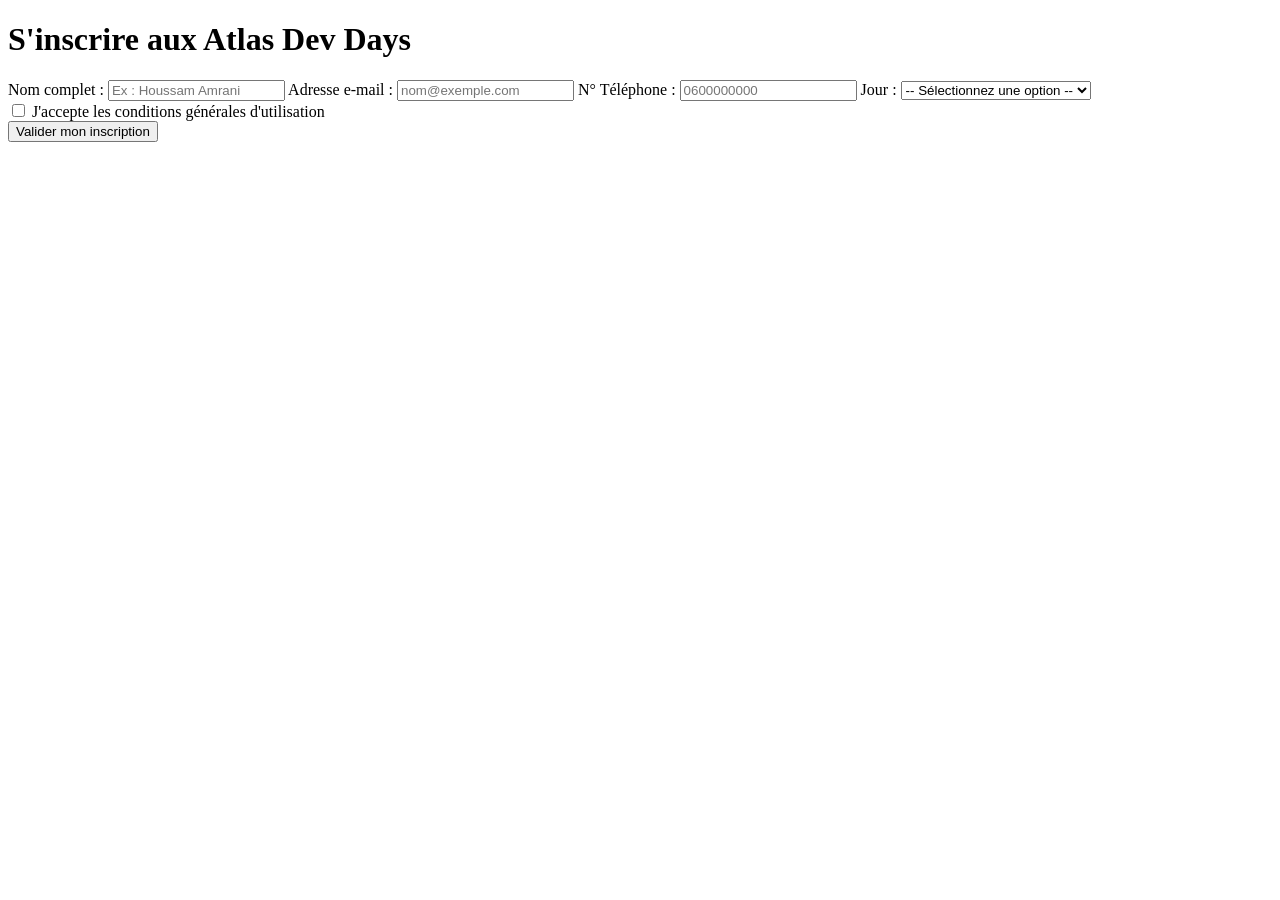
==== inscription.html @ 18664555 "Vérification des pages sur le validateur W3C" ====
<!DOCTYPE html>
<html lang="fr">

<head>
  <meta charset="UTF-8">
  <title>Nos Intervenants</title>
</head>
<body>
<main>
  <h1>S'inscrire aux Atlas Dev Days</h1>

  <form action="#" method="POST">

    <label for="fullname">Nom complet :</label>
    <input type="text" id="fullname" name="fullname"
           required placeholder="Ex : Houssam Amrani">

    <label for="email">Adresse e-mail :</label>
    <input type="email" id="email" name="email"
           required placeholder="nom@exemple.com">

    <label for="phone">N° Téléphone :</label>
    <input type="tel" id="phone" name="phone"
           required placeholder="0600000000">

    <label for="day-select">Jour :</label>
    <select id="day-select" name="day" required>
      <option value="">-- Sélectionnez une option --</option>
      <option value="jour1">Jour 1 (09 Oct)</option>
      <option value="jour2">Jour 2 (10 Oct)</option>
      <option value="pass2jours">Pass 2 Jours</option>
    </select>

    <div>
      <input type="checkbox" id="terms" name="terms" required>
      <label for="terms">
        J'accepte les conditions générales d'utilisation
      </label>
    </div>

    <button type="submit">Valider mon inscription</button>

  </form>
</main>
</body>

</html>
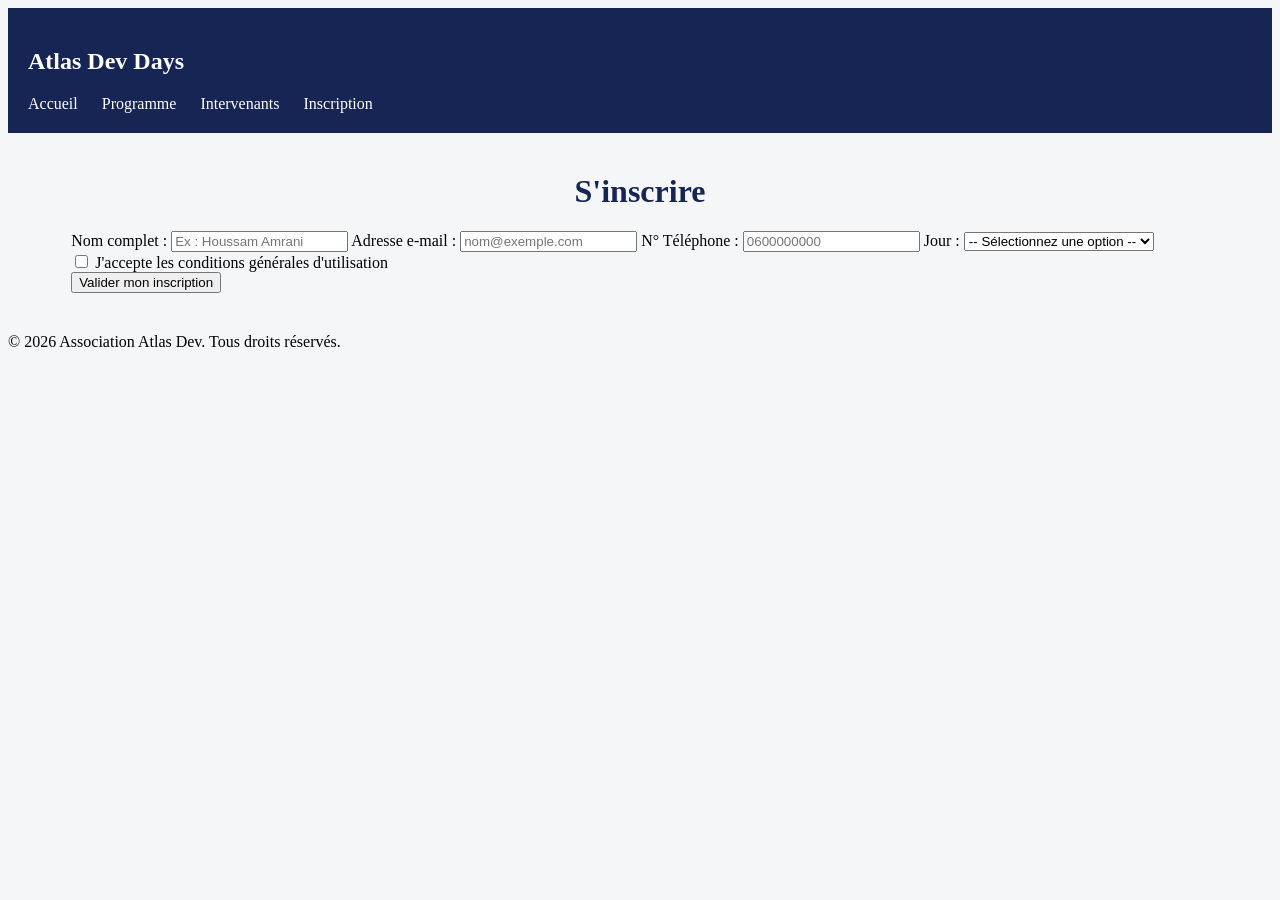
==== commit 20d1102a: "jour 4 : Commencer le CSS (acceuil + programme bien ajouter)" ====
--- a/inscription.html
+++ b/inscription.html
@@ -3,11 +3,24 @@
 
 <head>
   <meta charset="UTF-8">
-  <title>Nos Intervenants</title>
+  <title>Inscription</title>
+    <link rel="stylesheet" href="css/style.css">
 </head>
+<body class="intervenants"></body>
+<header>
+    <h2>Atlas Dev Days</h2>
+    <nav>
+      <ol>
+        <li><a href="index.html">Accueil</a></li>
+        <li><a href="programme.html">Programme</a></li>
+        <li><a href="intervenants.html">Intervenants</a></li>
+        <li><a href="inscription.html">Inscription</a></li>
+      </ol>
+    </nav>
+  </header>
 <body>
 <main>
-  <h1>S'inscrire aux Atlas Dev Days</h1>
+  <h1>S'inscrire</h1>
 
   <form action="#" method="POST">
 
@@ -42,6 +55,8 @@
 
   </form>
 </main>
+  <footer>
+    <p>&copy; 2026 Association Atlas Dev. Tous droits réservés.</p>
+  </footer>
 </body>
-
 </html>
--- a/css/style.css
+++ b/css/style.css
@@ -0,0 +1,287 @@
+.accueil section {
+  background-color: white;
+  padding: 30px;
+}
+ .accueil body {
+  font-family: Arial, sans-serif;
+  margin: 0;
+  background-color: #f4f6f8;
+  color: #222;
+}
+
+
+.accueil header {
+  background-color: #172554;
+  color: white;
+  padding: 20px;
+}
+
+
+.accueil header h2 {
+  margin: 0 0 15px 0;
+}
+
+/* Menu */
+.accueil nav ol {
+  list-style: none;
+  padding: 0;
+  margin: 0;
+}
+
+.accueil nav li {
+  display: inline;
+  margin-right: 20px;
+}
+
+.accueil nav a {
+  color: white;
+  text-decoration: none;
+}
+
+/* cliquer un lien */
+.accueil nav a:hover {
+  text-decoration: underline;
+}
+
+/* Contenu principal */
+.accueil main {
+  width: 80%;
+  margin: 40px auto;
+}
+
+/* Les sections */
+.accueil section {
+  background-color: white;
+  padding: 30px;
+  margin-bottom: 25px;
+  border-radius: 10px;
+}
+
+/* Titre principal */
+.accueil h1 {
+  color: #172554;
+}
+
+/* Bouton */
+.accueil section a {
+  display: inline-block;
+  background-color: #2563eb;
+  color: white;
+  padding: 12px 20px;
+  text-decoration: none;
+  border-radius: 6px;
+  margin-top: 10px;
+}
+
+/*  quand on passe sur le bouton */
+.accueil section a:hover {
+  background-color: #1d4ed8;
+}
+
+.accueil footer {
+  background-color: #172554;
+  color: white;
+  text-align: center;
+  padding: 20px;
+}
+
+/* BODY */
+
+.programme {
+  background-color: #f4f6f8;
+}
+
+
+/* HEADER */
+
+.programme header {
+  background-color: #172554;
+  color: white;
+  padding: 20px;
+}
+
+.programme header h2 {
+  margin: 0 0 15px 0;
+}
+
+
+/* MENU */
+
+.programme nav ol {
+  list-style: none;
+  padding: 0;
+  margin: 0;
+}
+
+.programme nav li {
+  display: inline;
+  margin-right: 20px;
+}
+
+.programme nav a {
+  color: white;
+  text-decoration: none;
+}
+
+
+/* CONTENU */
+
+.programme main {
+  width: 80%;
+  margin: 40px auto;
+}
+
+.programme h1 {
+  text-align: center;
+  color: #172554;
+  margin-bottom: 30px;
+}
+
+.programme section {
+  background-color: white;
+  padding: 30px;
+  border-radius: 10px;
+}
+
+
+/* TABLEAU */
+
+.programme table {
+  width: 100%;
+  border-collapse: collapse;
+}
+
+.programme th,
+.programme td {
+  border: 1px solid #ddd;
+  padding: 15px;
+  text-align: left;
+}
+
+.programme th {
+  background-color: #172554;
+  color: white;
+}
+
+.programme tr:hover {
+  background-color: #f1f5f9;
+}
+
+
+/* FOOTER */
+
+.programme footer {
+  background-color: #172554;
+  color: white;
+  text-align: center;
+  padding: 20px;
+}
+/*--------INTERVENANTS-----------*/
+
+.intervenants {
+  background-color: #f4f6f8;
+}
+
+.intervenants header {
+  background-color: #172554;
+  color: white;
+  padding: 20px;
+}
+
+.intervenants nav ol {
+  list-style: none;
+  padding: 0;
+  margin: 0;
+}
+
+.intervenants nav li {
+  display: inline;
+  margin-right: 20px;
+}
+
+.intervenants nav a {
+  color: white;
+  text-decoration: none;
+}
+
+.intervenants main {
+  width: 90%;
+  margin: 40px auto;
+}
+
+.intervenants h1 {
+  text-align: center;
+  color: #172554;
+}
+
+.intervenants section {
+  display: flex;
+  flex-wrap: wrap;
+  gap: 20px;
+}
+
+.intervenants article {
+  background-color: white;
+  padding: 20px;
+  border-radius: 10px;
+  width: 250px;
+}
+
+.intervenants article img {
+  width: 80%;
+  height: 200px;
+  object-fit: cover;
+  border-radius: 8px;
+}
+
+.intervenants article:hover {
+  transform: translateY(-5px);
+}
+
+
+/*--------------inscription------------*/
+
+.inscription section {
+  background-color: white;
+  padding: 30px;
+}
+ .inscription body {
+  font-family: Arial, sans-serif;
+  margin: 0;
+  background-color: #f4f6f8;
+  color: #222;
+}
+
+
+.inscription header {
+  background-color: #172554;
+  color: white;
+  padding: 20px;
+}
+
+
+.inscription header h2 {
+  margin: 0 0 15px 0;
+}
+
+/* Menu */
+.inscription nav ol {
+  list-style: none;
+  padding: 0;
+  margin: 0;
+}
+
+.inscription nav li {
+  display: inline;
+  margin-right: 20px;
+}
+
+.inscription nav a {
+  color: white;
+  text-decoration: none;
+}
+
+/* cliquer un lien */
+.inscription nav a:hover {
+  text-decoration: underline;
+}
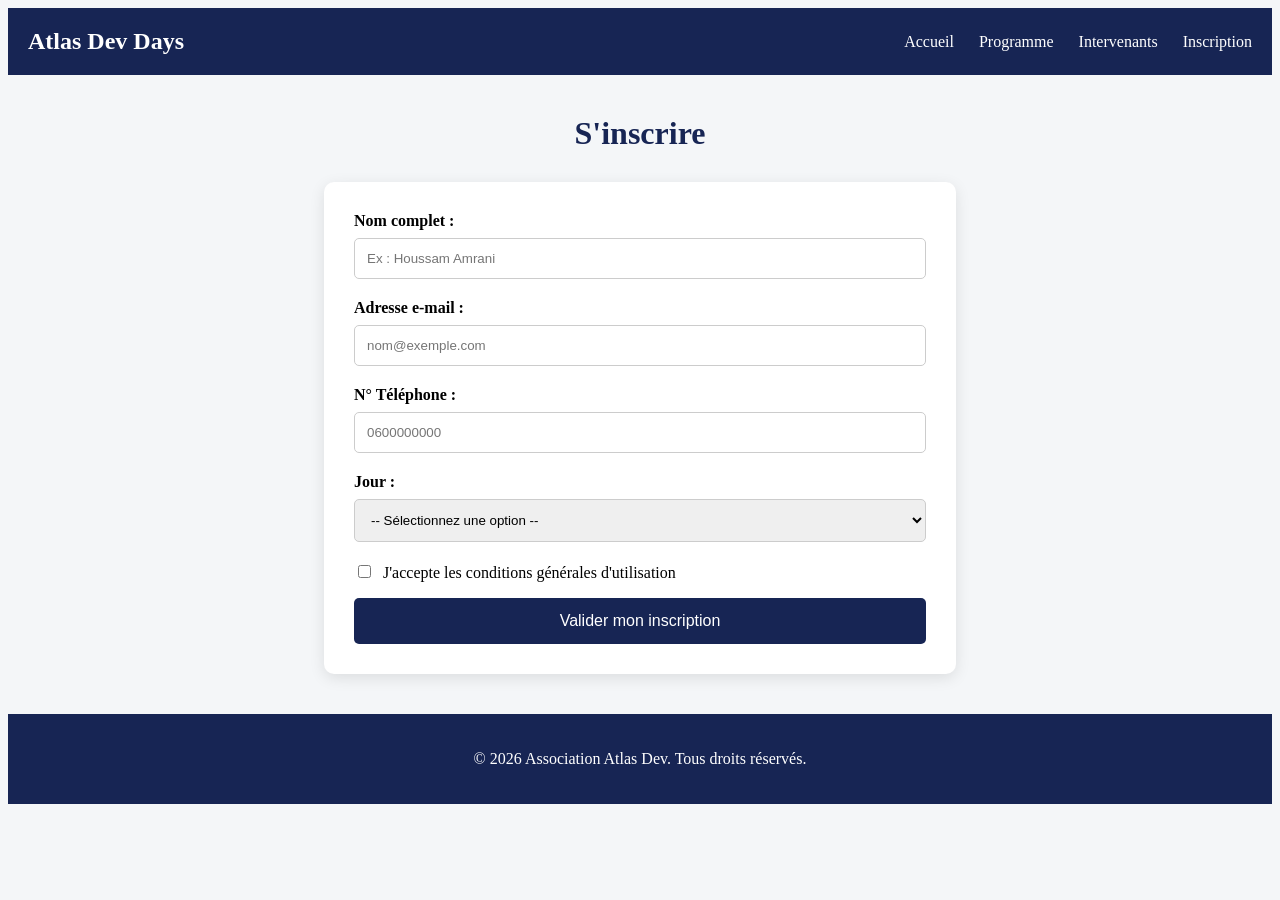
==== commit 0192c009: "Jour 4 : acceuil + programme (done et valider W3)" ====
--- a/inscription.html
+++ b/inscription.html
@@ -6,7 +6,7 @@
   <title>Inscription</title>
     <link rel="stylesheet" href="css/style.css">
 </head>
-<body class="intervenants"></body>
+<body class="inscription"></body>
 <header>
     <h2>Atlas Dev Days</h2>
     <nav>
--- a/css/style.css
+++ b/css/style.css
@@ -1,3 +1,42 @@
+header {
+  background-color: #172554;
+  color: white;
+  padding: 20px;
+
+  display: flex;
+  justify-content: space-between;
+  align-items: center;
+}
+
+header h2 {
+  margin: 0;
+}
+
+header nav ol {
+  display: flex;
+  list-style: none;
+  padding: 0;
+  margin: 0;
+  gap: 25px;
+}
+
+header nav a {
+  color: white;
+  text-decoration: none;
+}
+
+header nav a:hover {
+  text-decoration: underline;
+}
+footer {
+  background-color: #172554;
+  color: white;
+  text-align: center;
+  padding: 20px;
+}
+
+
+
 .accueil section {
   background-color: white;
   padding: 30px;
@@ -9,17 +48,6 @@
   color: #222;
 }
 
-
-.accueil header {
-  background-color: #172554;
-  color: white;
-  padding: 20px;
-}
-
-
-.accueil header h2 {
-  margin: 0 0 15px 0;
-}
 
 /* Menu */
 .accueil nav ol {
@@ -78,12 +106,6 @@
   background-color: #1d4ed8;
 }
 
-.accueil footer {
-  background-color: #172554;
-  color: white;
-  text-align: center;
-  padding: 20px;
-}
 
 /* BODY */
 
@@ -93,16 +115,6 @@
 
 
 /* HEADER */
-
-.programme header {
-  background-color: #172554;
-  color: white;
-  padding: 20px;
-}
-
-.programme header h2 {
-  margin: 0 0 15px 0;
-}
 
 
 /* MENU */
@@ -170,33 +182,19 @@
 
 /* FOOTER */
 
-.programme footer {
-  background-color: #172554;
-  color: white;
-  text-align: center;
-  padding: 20px;
-}
+
 /*--------INTERVENANTS-----------*/
 
 .intervenants {
   background-color: #f4f6f8;
 }
 
-.intervenants header {
-  background-color: #172554;
-  color: white;
-  padding: 20px;
-}
-
 .intervenants nav ol {
+  display: flex;
   list-style: none;
   padding: 0;
   margin: 0;
-}
-
-.intervenants nav li {
-  display: inline;
-  margin-right: 20px;
+  gap: 25px;
 }
 
 .intervenants nav a {
@@ -217,18 +215,20 @@
 .intervenants section {
   display: flex;
   flex-wrap: wrap;
-  gap: 20px;
-}
+  justify-content: center;
+  gap: 30px;
+}
+
 
 .intervenants article {
   background-color: white;
   padding: 20px;
   border-radius: 10px;
-  width: 250px;
+  width: 40%;
 }
 
 .intervenants article img {
-  width: 80%;
+  width: 100%;
   height: 200px;
   object-fit: cover;
   border-radius: 8px;
@@ -251,37 +251,66 @@
   background-color: #f4f6f8;
   color: #222;
 }
-
-
-.inscription header {
+/* Menu */
+.inscription {
+  background-color: #f4f6f8;
+}
+
+.inscription main {
+  width: 50%;
+  margin: 40px auto;
+}
+
+.inscription h1 {
+  text-align: center;
+  color: #172554;
+  margin-bottom: 30px;
+}
+
+.inscription form {
+  background-color: white;
+  padding: 30px;
+  border-radius: 10px;
+  box-shadow: 0 4px 15px rgba(0, 0, 0, 0.1);
+}
+
+.inscription label {
+  display: block;
+  margin-bottom: 8px;
+  font-weight: bold;
+}
+
+.inscription input,
+.inscription select {
+  width: 100%;
+  padding: 12px;
+  margin-bottom: 20px;
+  border: 1px solid #ccc;
+  border-radius: 5px;
+  box-sizing: border-box;
+}
+
+.inscription input[type="checkbox"] {
+  width: auto;
+  margin-right: 8px;
+}
+
+.inscription input[type="checkbox"] + label {
+  display: inline;
+  font-weight: normal;
+}
+
+.inscription button {
+  width: 100%;
+  padding: 14px;
   background-color: #172554;
   color: white;
-  padding: 20px;
-}
-
-
-.inscription header h2 {
-  margin: 0 0 15px 0;
-}
-
-/* Menu */
-.inscription nav ol {
-  list-style: none;
-  padding: 0;
-  margin: 0;
-}
-
-.inscription nav li {
-  display: inline;
-  margin-right: 20px;
-}
-
-.inscription nav a {
-  color: white;
-  text-decoration: none;
-}
-
-/* cliquer un lien */
-.inscription nav a:hover {
-  text-decoration: underline;
-}
+  border: none;
+  border-radius: 5px;
+  font-size: 16px;
+  cursor: pointer;
+}
+
+.inscription button:hover {
+  background-color: #1e40af;
+}
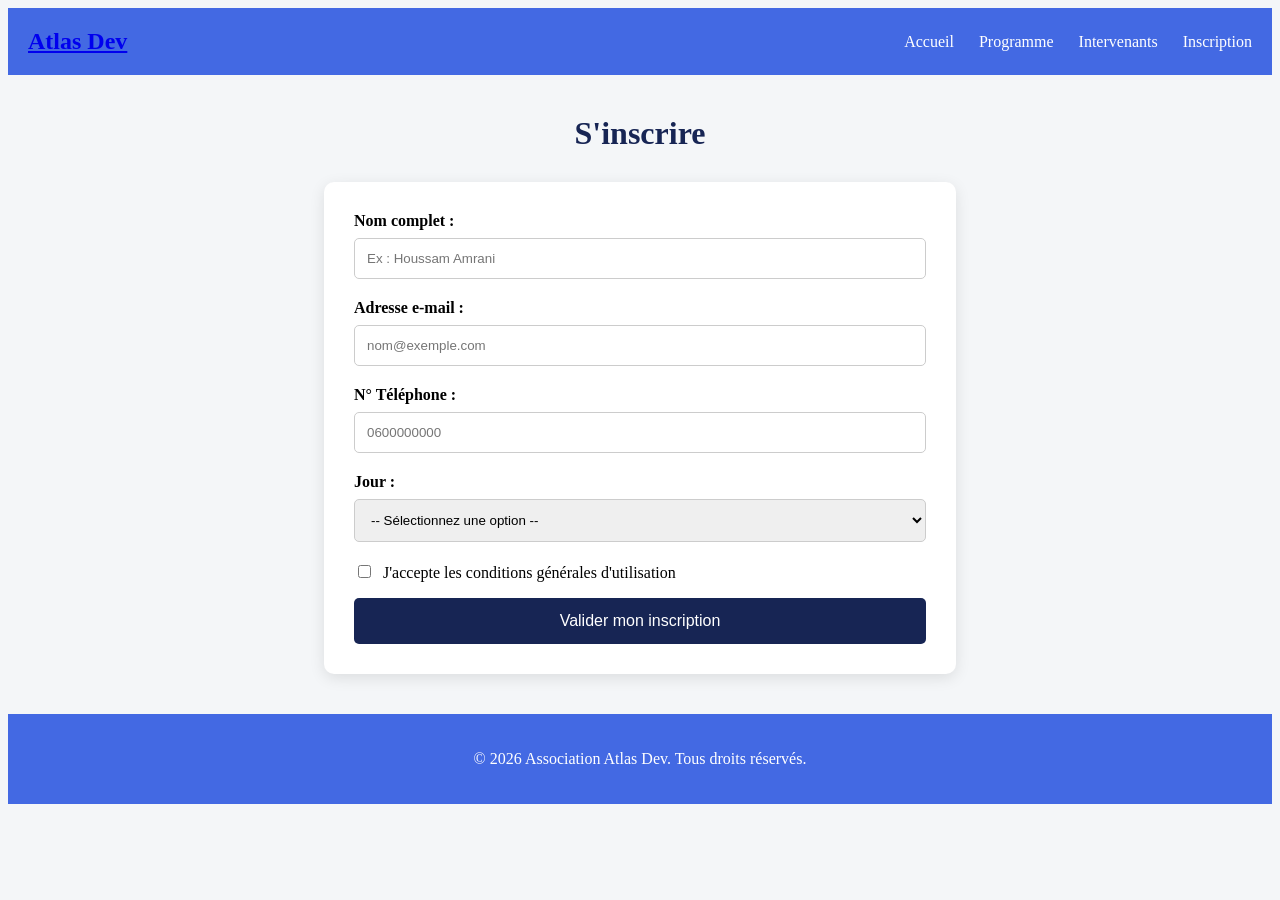
==== commit c64abf04: "modification d'HTML et CSS" ====
--- a/inscription.html
+++ b/inscription.html
@@ -6,9 +6,9 @@
   <title>Inscription</title>
     <link rel="stylesheet" href="css/style.css">
 </head>
-<body class="inscription"></body>
+<body class="inscription"> 
 <header>
-    <h2>Atlas Dev Days</h2>
+    <h2><a href="index.html" class="logo-link">Atlas Dev</a></h2>
     <nav>
       <ol>
         <li><a href="index.html">Accueil</a></li>
@@ -18,7 +18,7 @@
       </ol>
     </nav>
   </header>
-<body>
+
 <main>
   <h1>S'inscrire</h1>
 
--- a/css/style.css
+++ b/css/style.css
@@ -1,5 +1,5 @@
 header {
-  background-color: #172554;
+  background-color: #4369e3;
   color: white;
   padding: 20px;
 
@@ -29,7 +29,7 @@
   text-decoration: underline;
 }
 footer {
-  background-color: #172554;
+  background-color: #4369e3;
   color: white;
   text-align: center;
   padding: 20px;
@@ -87,13 +87,13 @@
 
 /* Titre principal */
 .accueil h1 {
-  color: #172554;
+  color: #3553b9;
 }
 
 /* Bouton */
 .accueil section a {
   display: inline-block;
-  background-color: #2563eb;
+  background-color: #172554;
   color: white;
   padding: 12px 20px;
   text-decoration: none;
@@ -213,10 +213,28 @@
 }
 
 .intervenants section {
+  margin-bottom: 40px;
+}
+
+.intervenants section h2 {
+  text-align: center;
+  color: #172554;
+  margin-bottom: 25px;
+}
+
+.intervenants .cartes {
   display: flex;
   flex-wrap: wrap;
   justify-content: center;
   gap: 30px;
+}
+
+.intervenants .cartes article {
+  box-sizing: border-box;
+  width: 40%;
+  background-color: white;
+  padding: 20px;
+  border-radius: 10px;
 }
 
 
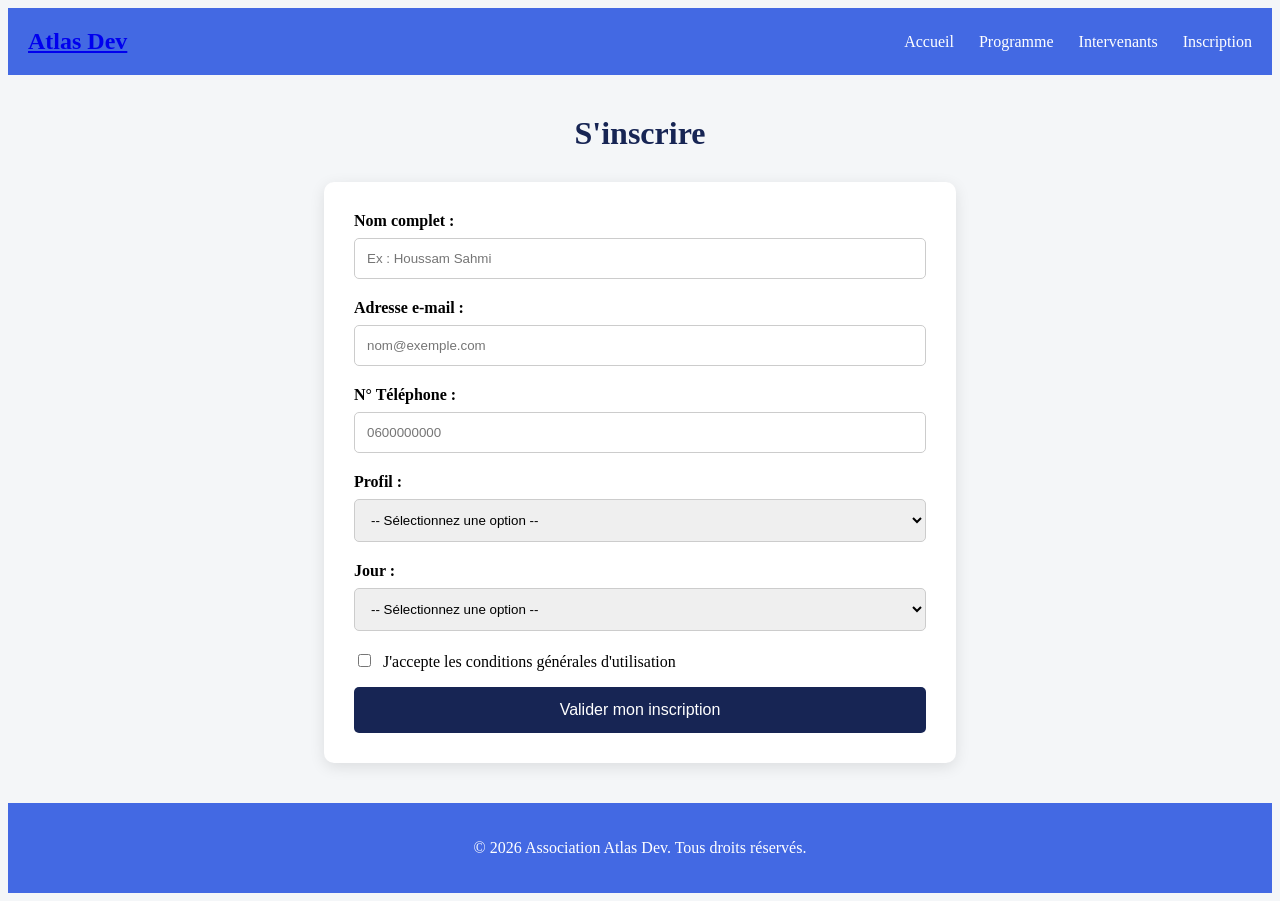
==== commit 33e9bfd9: "html ajoute de case profil en formulaire d'inscription" ====
--- a/inscription.html
+++ b/inscription.html
@@ -26,7 +26,7 @@
 
     <label for="fullname">Nom complet :</label>
     <input type="text" id="fullname" name="fullname"
-           required placeholder="Ex : Houssam Amrani">
+           required placeholder="Ex : Houssam Sahmi">
 
     <label for="email">Adresse e-mail :</label>
     <input type="email" id="email" name="email"
@@ -35,6 +35,15 @@
     <label for="phone">N° Téléphone :</label>
     <input type="tel" id="phone" name="phone"
            required placeholder="0600000000">
+
+    <label for="metier">Profil :</label>    
+    <select type="select" id="metier"  name="profil" required> 
+      <option value="">-- Sélectionnez une option --</option>
+      <option value="Étudiant·e">Étudiant·e</option>
+      <option value="Développeur·se">Développeur·se</option>
+      <option value="Autre">Autre</option>
+    </select>  
+
 
     <label for="day-select">Jour :</label>
     <select id="day-select" name="day" required>
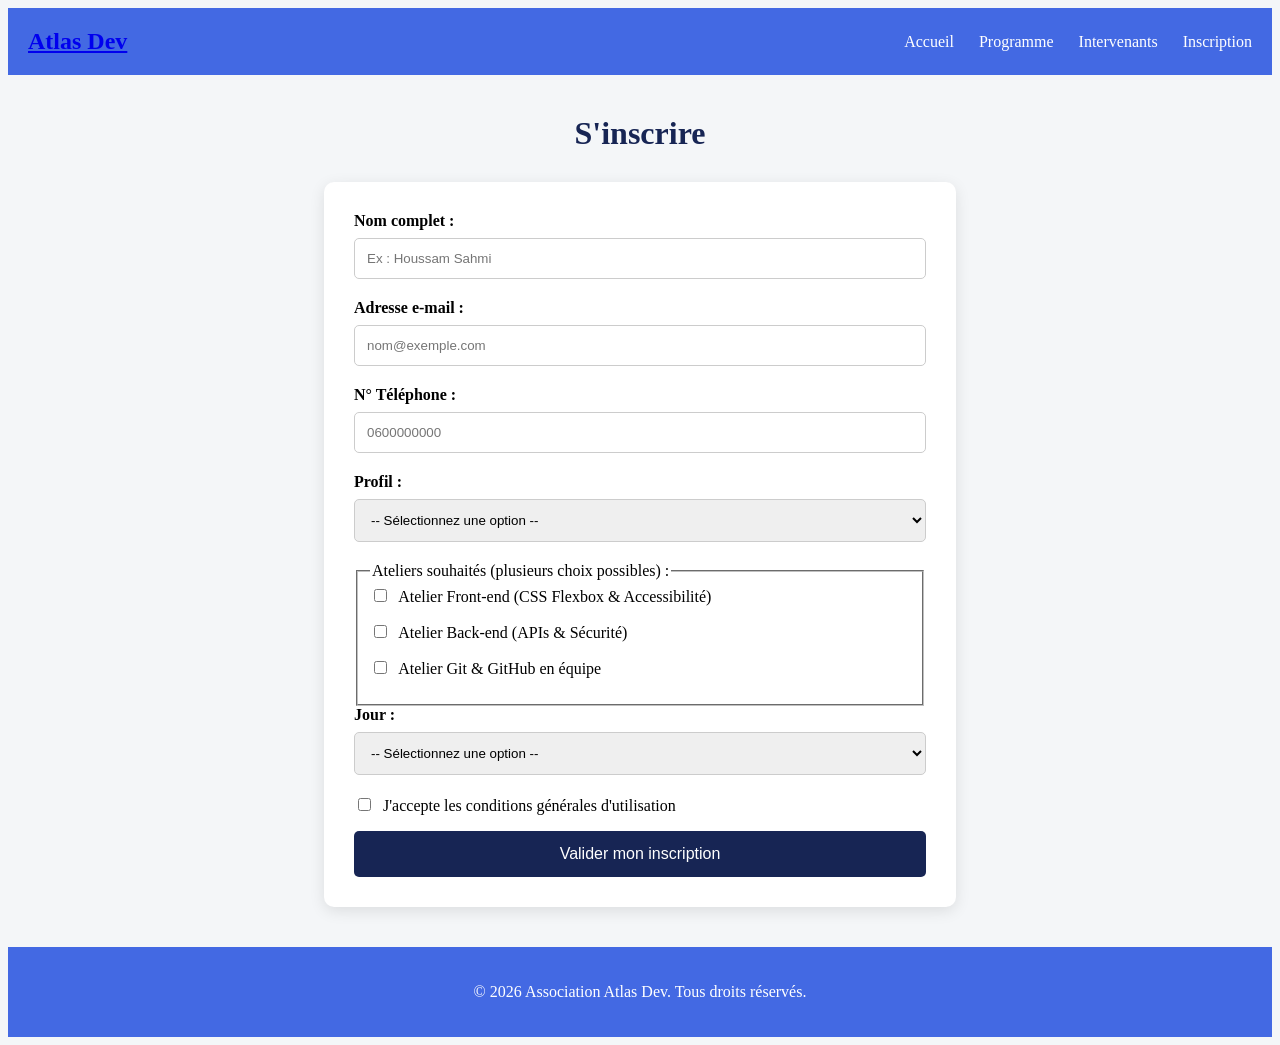
==== commit fbb55fb4: "html ajoute de Ateliers shouhaite" ====
--- a/inscription.html
+++ b/inscription.html
@@ -44,6 +44,25 @@
       <option value="Autre">Autre</option>
     </select>  
 
+    <fieldset>
+  <legend>Ateliers souhaités (plusieurs choix possibles) :</legend>
+
+  <div>
+    <input type="checkbox" id="atelier-front" name="ateliers" value="front">
+    <label for="atelier-front">Atelier Front-end (CSS Flexbox & Accessibilité)</label>
+  </div>
+
+  <div>
+    <input type="checkbox" id="atelier-back" name="ateliers" value="back">
+    <label for="atelier-back">Atelier Back-end (APIs & Sécurité)</label>
+  </div>
+
+  <div>
+    <input type="checkbox" id="atelier-git" name="ateliers" value="git">
+    <label for="atelier-git">Atelier Git & GitHub en équipe</label>
+  </div>
+</fieldset>
+
 
     <label for="day-select">Jour :</label>
     <select id="day-select" name="day" required>
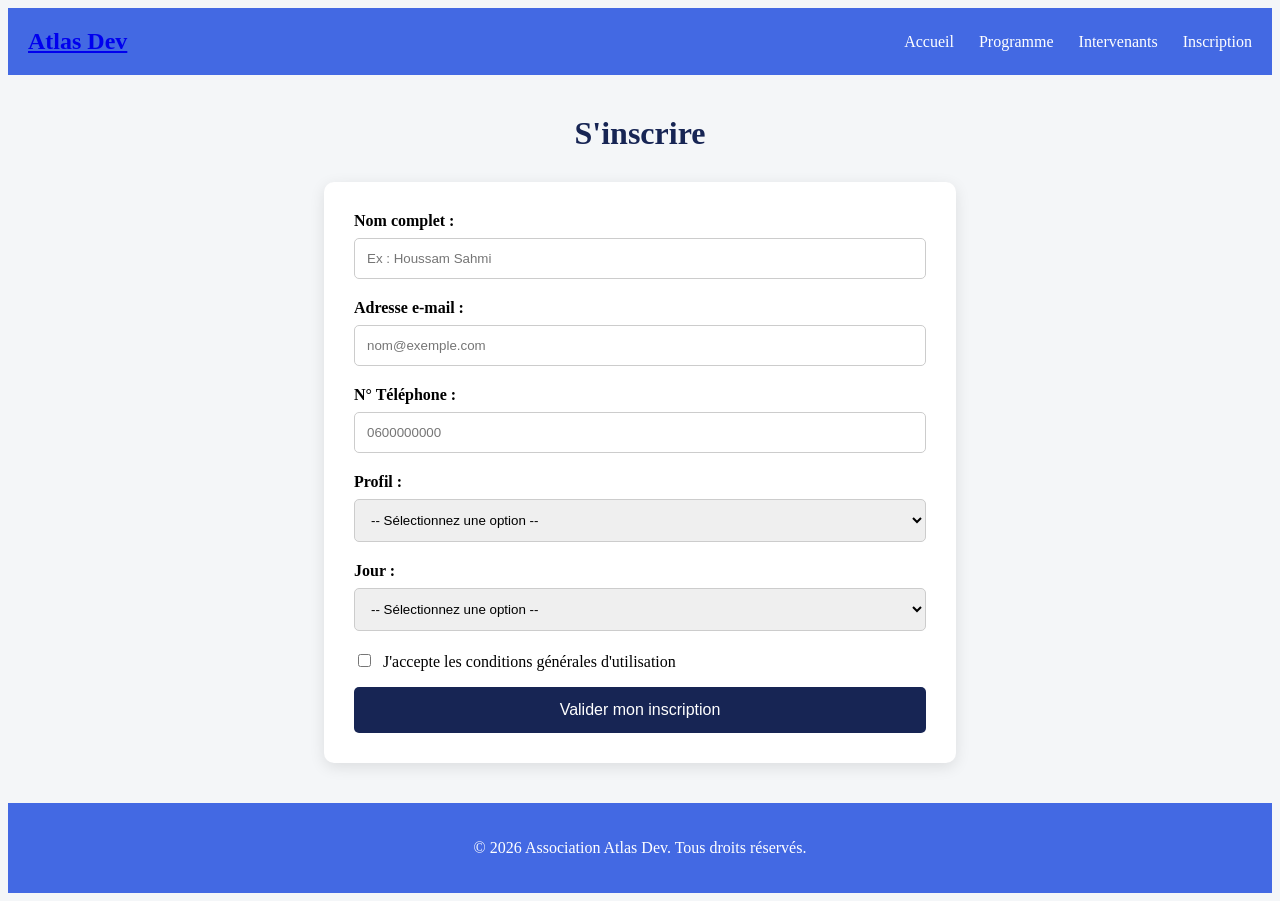
==== commit 4268d505: "modification html au niveau d inscription" ====
--- a/inscription.html
+++ b/inscription.html
@@ -22,7 +22,7 @@
 <main>
   <h1>S'inscrire</h1>
 
-  <form action="#" method="POST">
+  <form action="#" method="get">
 
     <label for="fullname">Nom complet :</label>
     <input type="text" id="fullname" name="fullname"
@@ -36,35 +36,15 @@
     <input type="tel" id="phone" name="phone"
            required placeholder="0600000000">
 
-    <label for="metier">Profil :</label>    
-    <select type="select" id="metier"  name="profil" required> 
+    <label for="profession">Profil :</label>    
+    <select type="select" id="profession"  name="profil" required> 
       <option value="">-- Sélectionnez une option --</option>
       <option value="Étudiant·e">Étudiant·e</option>
       <option value="Développeur·se">Développeur·se</option>
       <option value="Autre">Autre</option>
     </select>  
 
-    <fieldset>
-  <legend>Ateliers souhaités (plusieurs choix possibles) :</legend>
-
-  <div>
-    <input type="checkbox" id="atelier-front" name="ateliers" value="front">
-    <label for="atelier-front">Atelier Front-end (CSS Flexbox & Accessibilité)</label>
-  </div>
-
-  <div>
-    <input type="checkbox" id="atelier-back" name="ateliers" value="back">
-    <label for="atelier-back">Atelier Back-end (APIs & Sécurité)</label>
-  </div>
-
-  <div>
-    <input type="checkbox" id="atelier-git" name="ateliers" value="git">
-    <label for="atelier-git">Atelier Git & GitHub en équipe</label>
-  </div>
-</fieldset>
-
-
-    <label for="day-select">Jour :</label>
+     <label for="day-select">Jour :</label>
     <select id="day-select" name="day" required>
       <option value="">-- Sélectionnez une option --</option>
       <option value="jour1">Jour 1 (09 Oct)</option>
@@ -83,8 +63,8 @@
 
   </form>
 </main>
+</body>
   <footer>
     <p>&copy; 2026 Association Atlas Dev. Tous droits réservés.</p>
   </footer>
-</body>
 </html>
--- a/css/style.css
+++ b/css/style.css
@@ -1,243 +1,267 @@
+/* ============================= */
+/*          HEADER               */
+/* ============================= */
+
+/* Style général de l'en-tête */
 header {
-  background-color: #4369e3;
-  color: white;
-  padding: 20px;
-
-  display: flex;
-  justify-content: space-between;
-  align-items: center;
-}
-
+  background-color: #4369e3; /* Couleur de fond bleue */
+  color: white; /* Couleur du texte en blanc */
+  padding: 20px; /* Espace intérieur de l'en-tête */
+
+  display: flex; /* Aligne les éléments sur une ligne */
+  justify-content: space-between; /* Éloigne le titre du menu */
+  align-items: center; /* Centre les éléments verticalement */
+}
+
+/* Supprime la marge autour du titre h2 */
 header h2 {
   margin: 0;
 }
 
+/* Organise les liens du menu horizontalement */
 header nav ol {
-  display: flex;
-  list-style: none;
-  padding: 0;
-  margin: 0;
-  gap: 25px;
-}
-
+  display: flex; /* Affiche les liens sur une ligne */
+  list-style: none; /* Supprime les numéros de la liste */
+  padding: 0; /* Supprime l'espace intérieur */
+  margin: 0; /* Supprime la marge extérieure */
+  gap: 25px; /* Espace entre les liens */
+}
+
+/* Style des liens du menu */
 header nav a {
-  color: white;
-  text-decoration: none;
-}
-
+  color: white; /* Liens en blanc */
+  text-decoration: none; /* Supprime le soulignement */
+}
+
+/* Souligne les liens lorsque la souris passe dessus */
 header nav a:hover {
   text-decoration: underline;
 }
-footer {
-  background-color: #4369e3;
-  color: white;
-  text-align: center;
-  padding: 20px;
-}
-
-
-
+
+
+/* ============================= */
+/*       PAGE D'ACCUEIL          */
+/* ============================= */
+
+/* Style du corps de la page d'accueil */
+.accueil body {
+  font-family: Arial, sans-serif; /* Police du texte */
+  margin: 0; /* Supprime les marges par défaut */
+  background-color: #f4f6f8; /* Fond gris clair */
+  color: #222; /* Couleur du texte gris foncé */
+}
+
+/* Style des sections de la page d'accueil */
 .accueil section {
-  background-color: white;
-  padding: 30px;
-}
- .accueil body {
-  font-family: Arial, sans-serif;
-  margin: 0;
-  background-color: #f4f6f8;
-  color: #222;
-}
-
-
-/* Menu */
+  background-color: white; /* Fond blanc */
+  padding: 30px; /* Espace intérieur */
+}
+
+/* Supprime les puces ou numéros du menu */
 .accueil nav ol {
   list-style: none;
   padding: 0;
   margin: 0;
 }
 
+/* Affiche les éléments du menu sur une ligne */
 .accueil nav li {
   display: inline;
-  margin-right: 20px;
-}
-
+  margin-right: 20px; /* Espace entre les liens */
+}
+
+/* Définit la couleur et l'apparence des liens */
 .accueil nav a {
   color: white;
   text-decoration: none;
 }
 
-/* cliquer un lien */
+/* Souligne les liens au survol de la souris */
 .accueil nav a:hover {
   text-decoration: underline;
 }
 
-/* Contenu principal */
+/* Centre le contenu principal et définit sa largeur */
 .accueil main {
-  width: 80%;
-  margin: 40px auto;
-}
-
-/* Les sections */
+  width: 80%; /* Le contenu occupe 80 % de la largeur */
+  margin: 40px auto; /* Marge verticale et centrage horizontal */
+}
+
+/* Présentation des différentes sections */
 .accueil section {
-  background-color: white;
-  padding: 30px;
-  margin-bottom: 25px;
-  border-radius: 10px;
-}
-
-/* Titre principal */
+  background-color: white; /* Fond blanc */
+  padding: 30px; /* Espace intérieur */
+  margin-bottom: 25px; /* Espace entre les sections */
+  border-radius: 10px; /* Coins arrondis */
+}
+
+/* Style du titre principal */
 .accueil h1 {
-  color: #3553b9;
-}
-
-/* Bouton */
+  color: #3553b9; /* Couleur bleue du titre */
+}
+
+/* Apparence des liens utilisés comme boutons */
 .accueil section a {
-  display: inline-block;
-  background-color: #172554;
-  color: white;
-  padding: 12px 20px;
-  text-decoration: none;
-  border-radius: 6px;
-  margin-top: 10px;
-}
-
-/*  quand on passe sur le bouton */
+  display: inline-block; /* Permet d'appliquer les dimensions et marges */
+  background-color: #172554; /* Fond bleu foncé */
+  color: white; /* Texte blanc */
+  padding: 12px 20px; /* Espace autour du texte */
+  text-decoration: none; /* Supprime le soulignement */
+  border-radius: 6px; /* Coins arrondis */
+  margin-top: 10px; /* Espace au-dessus du bouton */
+}
+
+/* Change la couleur du bouton au survol */
 .accueil section a:hover {
   background-color: #1d4ed8;
 }
 
 
-/* BODY */
-
+/* ============================= */
+/*       PAGE PROGRAMME          */
+/* ============================= */
+
+/* Couleur de fond de la page */
 .programme {
   background-color: #f4f6f8;
 }
 
-
-/* HEADER */
-
-
-/* MENU */
-
+/* Supprime les numéros de la liste du menu */
 .programme nav ol {
   list-style: none;
   padding: 0;
   margin: 0;
 }
 
+/* Affiche les liens du menu horizontalement */
 .programme nav li {
   display: inline;
   margin-right: 20px;
 }
 
+/* Style des liens de navigation */
 .programme nav a {
   color: white;
   text-decoration: none;
 }
 
-
-/* CONTENU */
-
+/* Définit la largeur et centre le contenu principal */
 .programme main {
   width: 80%;
   margin: 40px auto;
 }
 
+/* Style du titre principal de la page */
 .programme h1 {
-  text-align: center;
-  color: #172554;
-  margin-bottom: 30px;
-}
-
+  text-align: center; /* Centre le titre */
+  color: #172554; /* Bleu foncé */
+  margin-bottom: 30px; /* Espace sous le titre */
+}
+
+/* Style de la section qui contient le programme */
 .programme section {
   background-color: white;
   padding: 30px;
-  border-radius: 10px;
-}
-
-
-/* TABLEAU */
-
+  border-radius: 10px; /* Coins arrondis */
+}
+
+
+/* ============================= */
+/*      STYLE DU TABLEAU         */
+/* ============================= */
+
+/* Le tableau occupe toute la largeur disponible */
 .programme table {
   width: 100%;
-  border-collapse: collapse;
-}
-
+  border-collapse: collapse; /* Fusionne les bordures des cellules */
+}
+
+/* Style des cellules et des en-têtes du tableau */
 .programme th,
 .programme td {
-  border: 1px solid #ddd;
-  padding: 15px;
-  text-align: left;
-}
-
+  border: 1px solid #ddd; /* Bordure gris clair */
+  padding: 15px; /* Espace intérieur des cellules */
+  text-align: left; /* Aligne le texte à gauche */
+}
+
+/* Style de la ligne des titres du tableau */
 .programme th {
-  background-color: #172554;
-  color: white;
-}
-
+  background-color: #172554; /* Fond bleu foncé */
+  color: white; /* Texte blanc */
+}
+
+/* Change le fond d'une ligne lorsque la souris passe dessus */
 .programme tr:hover {
   background-color: #f1f5f9;
 }
 
 
-/* FOOTER */
-
-
-/*--------INTERVENANTS-----------*/
-
+/* ============================= */
+/*       PAGE INTERVENANTS       */
+/* ============================= */
+
+/* Couleur de fond de la page */
 .intervenants {
   background-color: #f4f6f8;
 }
 
+/* Organisation horizontale du menu */
 .intervenants nav ol {
   display: flex;
-  list-style: none;
+  list-style: none; /* Supprime les numéros */
   padding: 0;
   margin: 0;
-  gap: 25px;
-}
-
+  gap: 25px; /* Espace entre les liens */
+}
+
+/* Style des liens du menu */
 .intervenants nav a {
   color: white;
   text-decoration: none;
 }
 
+/* Centre le contenu et définit sa largeur */
 .intervenants main {
   width: 90%;
   margin: 40px auto;
 }
 
+/* Style du titre principal */
 .intervenants h1 {
   text-align: center;
   color: #172554;
 }
 
+/* Ajoute un espace sous chaque section */
 .intervenants section {
   margin-bottom: 40px;
 }
 
+/* Style des titres des sections */
 .intervenants section h2 {
   text-align: center;
   color: #172554;
   margin-bottom: 25px;
 }
 
+/* Organise les cartes des intervenants */
 .intervenants .cartes {
-  display: flex;
-  flex-wrap: wrap;
-  justify-content: center;
-  gap: 30px;
-}
-
+  display: flex; /* Place les cartes côte à côte */
+  flex-wrap: wrap; /* Passe à la ligne si nécessaire */
+  justify-content: center; /* Centre les cartes */
+  gap: 30px; /* Espace entre les cartes */
+}
+
+/* Style des cartes à l'intérieur du conteneur .cartes */
 .intervenants .cartes article {
-  box-sizing: border-box;
-  width: 40%;
+  box-sizing: border-box; /* Inclut le padding dans la largeur */
+  width: 40%; /* Chaque carte occupe 40 % de la largeur */
   background-color: white;
   padding: 20px;
-  border-radius: 10px;
-}
-
-
+  border-radius: 10px; /* Coins arrondis */
+}
+
+/* Style général des articles */
 .intervenants article {
   background-color: white;
   padding: 20px;
@@ -245,90 +269,120 @@
   width: 40%;
 }
 
+/* Définit l'apparence des images des intervenants */
 .intervenants article img {
-  width: 100%;
-  height: 200px;
-  object-fit: cover;
-  border-radius: 8px;
-}
-
+  width: 100%; /* Image sur toute la largeur de la carte */
+  height: 200px; /* Hauteur fixe */
+  object-fit: cover; /* Recadre l'image sans la déformer */
+  border-radius: 8px; /* Coins arrondis */
+}
+
+/* Déplace légèrement la carte vers le haut au survol */
 .intervenants article:hover {
   transform: translateY(-5px);
 }
 
 
-/*--------------inscription------------*/
-
+/* ============================= */
+/*       PAGE INSCRIPTION        */
+/* ============================= */
+
+/* Style de la section */
 .inscription section {
   background-color: white;
   padding: 30px;
 }
- .inscription body {
+
+/* Style du corps de la page d'inscription */
+.inscription body {
   font-family: Arial, sans-serif;
   margin: 0;
   background-color: #f4f6f8;
   color: #222;
 }
-/* Menu */
+
+/* Couleur de fond de la page */
 .inscription {
   background-color: #f4f6f8;
 }
 
+/* Centre le formulaire et définit sa largeur */
 .inscription main {
   width: 50%;
   margin: 40px auto;
 }
 
+/* Style du titre de la page */
 .inscription h1 {
   text-align: center;
   color: #172554;
   margin-bottom: 30px;
 }
 
+/* Apparence générale du formulaire */
 .inscription form {
   background-color: white;
-  padding: 30px;
-  border-radius: 10px;
-  box-shadow: 0 4px 15px rgba(0, 0, 0, 0.1);
-}
-
+  padding: 30px; /* Espace intérieur du formulaire */
+  border-radius: 10px; /* Coins arrondis */
+  box-shadow: 0 4px 15px rgba(0, 0, 0, 0.1); /* Ombre légère */
+}
+
+/* Style des étiquettes des champs */
 .inscription label {
-  display: block;
+  display: block; /* Place chaque étiquette sur sa ligne */
   margin-bottom: 8px;
-  font-weight: bold;
-}
-
+  font-weight: bold; /* Texte en gras */
+}
+
+/* Style des champs de saisie et des listes déroulantes */
 .inscription input,
 .inscription select {
-  width: 100%;
+  width: 100%; /* Occupe toute la largeur disponible */
   padding: 12px;
-  margin-bottom: 20px;
-  border: 1px solid #ccc;
+  margin-bottom: 20px; /* Espace entre les champs */
+  border: 1px solid #ccc; /* Bordure grise */
   border-radius: 5px;
-  box-sizing: border-box;
-}
-
+  box-sizing: border-box; /* Inclut le padding dans la largeur */
+}
+
+/* Ajuste la largeur des cases à cocher */
 .inscription input[type="checkbox"] {
   width: auto;
   margin-right: 8px;
 }
 
+/* Place le texte associé à la case à cocher sur la même ligne */
 .inscription input[type="checkbox"] + label {
   display: inline;
   font-weight: normal;
 }
 
+/* Style du bouton de validation du formulaire */
 .inscription button {
   width: 100%;
   padding: 14px;
   background-color: #172554;
   color: white;
-  border: none;
+  border: none; /* Supprime la bordure */
   border-radius: 5px;
   font-size: 16px;
-  cursor: pointer;
-}
-
+  cursor: pointer; /* Affiche une main au survol */
+}
+
+/* Change la couleur du bouton au survol */
 .inscription button:hover {
   background-color: #1e40af;
 }
+
+
+/* ============================= */
+/*            FOOTER             */
+/* ============================= */
+
+/* Style général du pied de page */
+footer {
+  background-color: #4369e3; /* Fond bleu */
+  color: white; /* Texte blanc */
+  text-align: center; /* Centre le texte */
+  padding: 20px; /* Espace intérieur */
+}
